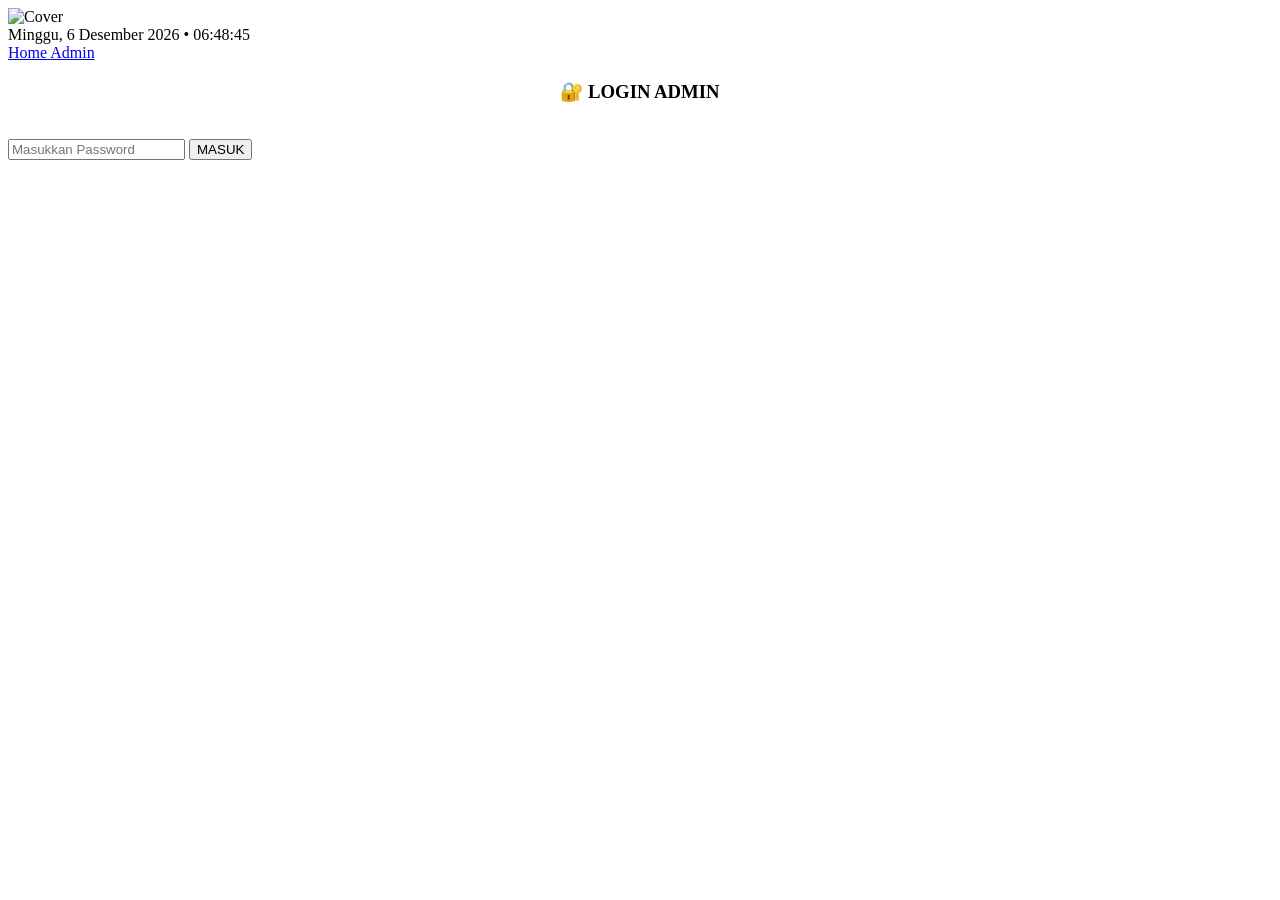
==== admin-login.html @ c1073d57 "Add files via upload" ====
<!DOCTYPE html>
<html lang="id">
  <head>
    <meta charset="UTF-8" />

    <meta name="viewport" content="width=device-width, initial-scale=1.0" />

    <title>Admin Login</title>

    <link rel="stylesheet" href="assets/css/style.css" />
    <!-- FONT -->
    <link rel="preconnect" href="https://fonts.googleapis.com" />
    <link rel="preconnect" href="https://fonts.gstatic.com" crossorigin />

    <link
      href="https://fonts.googleapis.com/css2?family=Poppins:wght@400;500;600;700&display=swap"
      rel="stylesheet"
    />
  </head>

  <body>
    <div class="mobile-frame">
      <!-- COVER -->
      <div class="header">
        <img src="assets/images/cover.png" alt="Cover" />
      </div>
      <div class="top-info">
        <div id="waktu"></div>
      </div>
      <div class="navbar">
        <a href="index.html" class="nav-btn"> Home </a>

        <a href="admin.html" class="nav-btn active"> Admin </a>
      </div>
      <div class="content">
        <h3 style="text-align: center">🔐 LOGIN ADMIN</h3>
        <br />

        <input
          id="password"
          class="input"
          type="password"
          placeholder="Masukkan Password"
        />

        <button class="button" onclick="login()">MASUK</button>
      </div>
    </div>

    <script>
      const API_URL =
        "https://script.google.com/macros/s/AKfycbzy3Ku4FGpQm0CJTcTv8_jKcerRDlUNhLxXrbm6QeGMrsaIiq7Y0jzTk0Lb9EdSKy8/exec";

      async function login() {
        const pass = document.getElementById("password").value;

        const res = await fetch(API_URL + "?action=adminPassword");

        const data = await res.json();

        if (pass === data.password) {
          localStorage.setItem("adminLogin", "true");

          localStorage.setItem("adminLoginTime", Date.now());

          location.href = "admin.html";
        } else {
          alert("Password salah");
        }
      }
      function updateWaktu() {
        const sekarang = new Date();

        const hari = [
          "Minggu",
          "Senin",
          "Selasa",
          "Rabu",
          "Kamis",
          "Jumat",
          "Sabtu",
        ];

        const bulan = [
          "Januari",
          "Februari",
          "Maret",
          "April",
          "Mei",
          "Juni",
          "Juli",
          "Agustus",
          "September",
          "Oktober",
          "November",
          "Desember",
        ];

        const namaHari = hari[sekarang.getDay()];
        const tanggal = sekarang.getDate();
        const namaBulan = bulan[sekarang.getMonth()];
        const tahun = sekarang.getFullYear();

        let jam = sekarang.getHours().toString().padStart(2, "0");
        let menit = sekarang.getMinutes().toString().padStart(2, "0");
        let detik = sekarang.getSeconds().toString().padStart(2, "0");

        document.getElementById("waktu").innerHTML =
          `${namaHari}, ${tanggal} ${namaBulan} ${tahun} • ${jam}:${menit}:${detik}`;
      }

      updateWaktu();

      setInterval(updateWaktu, 1000);
    </script>
  </body>
</html>
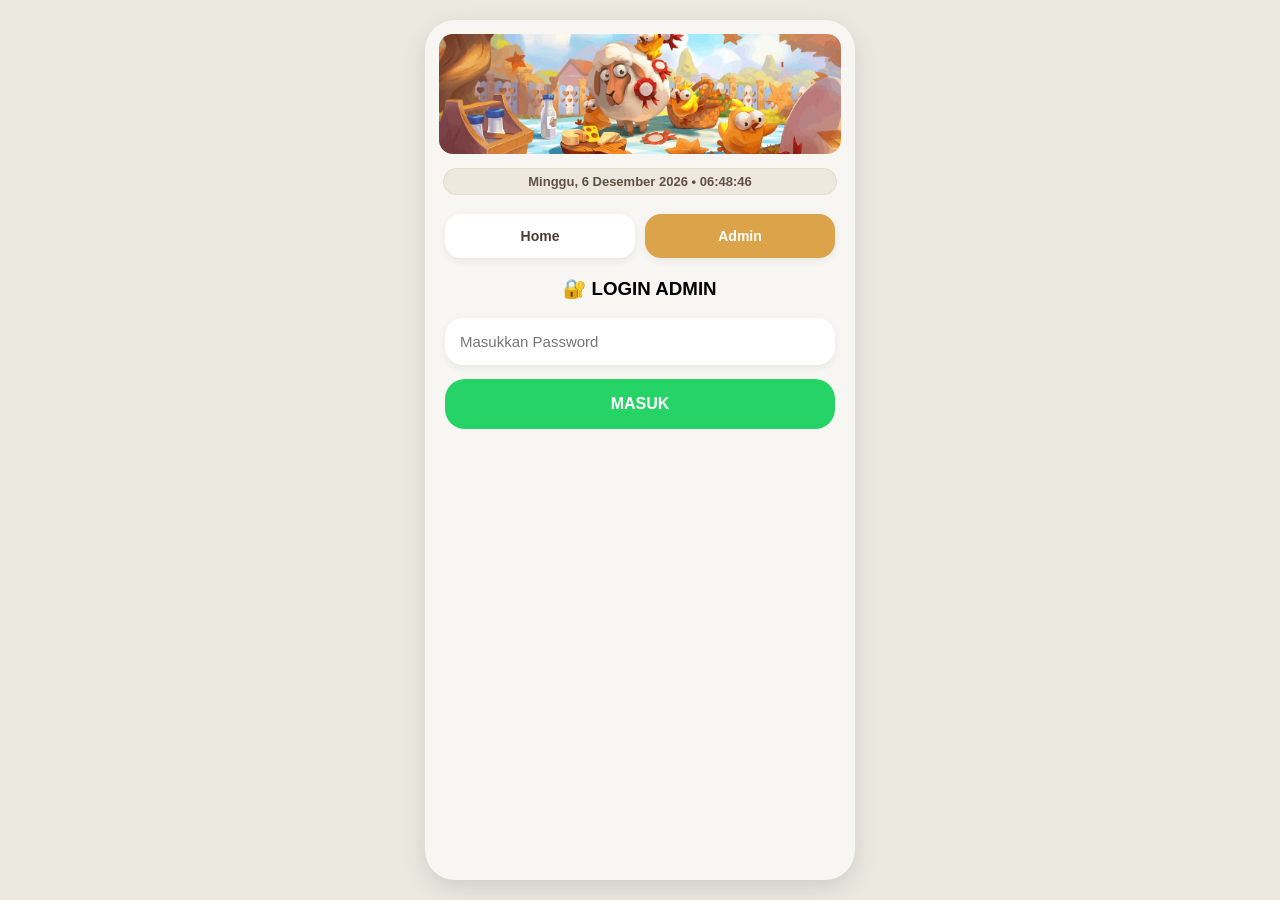
==== commit 8045efa3: "Update admin-login.html" ====
--- a/admin-login.html
+++ b/admin-login.html
@@ -6,7 +6,7 @@
     <meta name="viewport" content="width=device-width, initial-scale=1.0" />
 
     <title>Admin Login</title>
-
+    <link rel="icon" type="image/x-icon" href="assets/images/favicon.ico" />
     <link rel="stylesheet" href="assets/css/style.css" />
     <!-- FONT -->
     <link rel="preconnect" href="https://fonts.googleapis.com" />
--- a/assets/css/style.css
+++ b/assets/css/style.css
@@ -0,0 +1,942 @@
+* {
+  margin: 0;
+  padding: 0;
+  box-sizing: border-box;
+}
+
+body {
+  background: #ece9e1;
+  font-family: "Poppins", sans-serif;
+  display: flex;
+  justify-content: center;
+  padding: 20px 10px;
+  min-height: 100vh;
+}
+
+.mobile-frame {
+  width: 100%;
+  max-width: 430px;
+  background: #f8f6f2;
+  border-radius: 30px;
+  overflow: hidden;
+  box-shadow: 0 8px 25px rgba(0, 0, 0, 0.12);
+}
+
+.header {
+  padding: 14px;
+}
+
+.header img {
+  width: 100%;
+  height: 120px;
+  object-fit: cover;
+  border-radius: 14px;
+  display: block;
+}
+
+.content {
+  padding: 20px;
+}
+
+.title {
+  text-align: center;
+  margin-bottom: 24px;
+  font-size: 30px;
+  color: #3f3127;
+  font-weight: 700;
+}
+
+.title h1 {
+  font-size: 30px;
+  color: #3f3127;
+}
+
+.price {
+  margin-top: 4px;
+  font-size: 18px;
+  font-weight: 700;
+  color: #7a5a3d;
+}
+
+.form-group {
+  margin-bottom: 16px;
+}
+
+.form-group label {
+  display: block;
+  margin-bottom: 8px;
+  font-size: 14px;
+  font-weight: 600;
+  color: #4b3d2f;
+}
+
+.input {
+  width: 100%;
+  border: none;
+  background: #fff;
+  border-radius: 18px;
+  padding: 15px;
+  font-size: 15px;
+  outline: none;
+  box-shadow: 0 3px 8px rgba(0, 0, 0, 0.06);
+
+  -webkit-tap-highlight-color: transparent;
+}
+
+textarea {
+  width: 100%;
+  height: 180px;
+  border: none;
+  resize: none;
+  background: #fff;
+  border-radius: 20px;
+  padding: 16px;
+  font-size: 15px;
+  outline: none;
+  box-shadow: 0 3px 8px rgba(0, 0, 0, 0.06);
+  font-family: "Poppins", sans-serif;
+
+  -webkit-tap-highlight-color: transparent;
+}
+
+.button {
+  width: 100%;
+  border: none;
+  background: #e3a43b;
+  color: #fff;
+  font-size: 16px;
+  font-weight: 700;
+  padding: 16px;
+  border-radius: 20px;
+  margin-top: 14px;
+  cursor: pointer;
+
+  -webkit-tap-highlight-color: transparent;
+}
+
+.button:active {
+  transform: scale(0.98);
+}
+
+.notif {
+  position: fixed;
+  bottom: 25px;
+  left: 50%;
+  transform: translateX(-50%) translateY(100px);
+
+  background: #2f2f2f;
+  color: #fff;
+
+  padding: 14px 20px;
+
+  border-radius: 14px;
+
+  font-size: 14px;
+  font-weight: 600;
+
+  opacity: 0;
+
+  transition: 0.3s;
+
+  z-index: 9999;
+}
+
+.notif.show {
+  opacity: 1;
+  transform: translateX(-50%) translateY(0);
+}
+
+/* NAVBAR */
+
+.navbar {
+  display: flex;
+  gap: 10px;
+  padding: 5px 20px 0;
+}
+
+.nav-btn {
+  flex: 1;
+
+  text-decoration: none;
+
+  background: #ffffff;
+
+  color: #4b3d2f;
+
+  text-align: center;
+
+  padding: 14px;
+
+  border-radius: 16px;
+
+  font-size: 14px;
+  font-weight: 600;
+
+  box-shadow: 0 3px 8px rgba(0, 0, 0, 0.06);
+
+  transition: 0.2s;
+}
+
+.nav-btn.active {
+  background: #dca44a;
+  color: #fff;
+}
+
+/* MEMBER */
+
+.member-box {
+  background: #fff;
+  padding: 18px;
+  border-radius: 22px;
+  margin-bottom: 22px;
+  box-shadow: 0 3px 8px rgba(0, 0, 0, 0.06);
+}
+
+.member-title {
+  font-size: 16px;
+  font-weight: 700;
+  color: #3f3127;
+  margin-bottom: 6px;
+}
+
+.member-subtitle {
+  font-size: 13px;
+  color: #7a5a3d;
+  margin-bottom: 16px;
+  line-height: 1.6;
+}
+
+.member-row {
+  display: flex;
+  gap: 10px;
+}
+
+.verify-btn {
+  border: none;
+  background: #dca44a;
+  color: #fff;
+  padding: 0 18px;
+  border-radius: 16px;
+  font-weight: 700;
+  cursor: pointer;
+}
+
+.locked {
+  opacity: 0.45;
+  pointer-events: none;
+}
+
+/* ALERT */
+
+.alert-box {
+  display: none;
+  padding: 14px 16px;
+  border-radius: 18px;
+  margin-bottom: 16px;
+  font-size: 14px;
+  font-weight: 600;
+  line-height: 1.6;
+}
+
+.alert-box.show {
+  display: block;
+}
+
+.alert-success {
+  background: #dff3d8;
+  color: #2e6b2e;
+}
+
+.alert-warning {
+  background: #fff5d6;
+  color: #8a6d1d;
+}
+
+.alert-error {
+  background: #ffdede;
+  color: #a13a3a;
+}
+
+.alert-info {
+  background: #dff2ff;
+  color: #276587;
+}
+/* =========================
+   INDEX PAGE
+========================= */
+
+.top-info {
+  margin: 0 18px 14px;
+
+  background: #efe8de;
+
+  border-radius: 16px;
+
+  padding: 5px 16px;
+
+  display: flex;
+  flex-direction: column;
+
+  justify-content: center;
+  align-items: center;
+
+  gap: 4px;
+
+  border: 1px solid rgba(0, 0, 0, 0.05);
+
+  font-size: 13px;
+  font-weight: 600;
+
+  color: #5f5145;
+
+  text-align: center;
+}
+
+#jam {
+  color: #d28f2c;
+  font-weight: 700;
+  font-size: 18px;
+}
+
+.menu-grid {
+  display: grid;
+  grid-template-columns: 1fr 1fr;
+  gap: 16px;
+}
+
+.product-card {
+  background: #fff;
+  border-radius: 18px;
+  overflow: hidden;
+  box-shadow: 0 4px 12px rgba(0, 0, 0, 0.08);
+  text-decoration: none;
+  color: inherit;
+  transition: 0.2s;
+}
+
+.product-card:hover {
+  transform: translateY(-2px);
+}
+
+.product-image {
+  width: 100%;
+  aspect-ratio: 1/1;
+  overflow: hidden;
+  background: #f5f5f5;
+}
+
+.product-image img {
+  width: 100%;
+  height: 100%;
+  object-fit: cover;
+  display: block;
+}
+
+.product-info {
+  padding: 10px;
+}
+
+.product-name {
+  font-size: 14px;
+  font-weight: 600;
+  line-height: 1.4;
+  color: #222;
+  margin-bottom: 6px;
+
+  display: -webkit-box;
+  -webkit-line-clamp: 2;
+  -webkit-box-orient: vertical;
+  overflow: hidden;
+}
+
+.mall-badge {
+  height: 18px;
+  vertical-align: middle;
+  margin-right: 4px;
+}
+
+.product-price {
+  font-size: 18px;
+  font-weight: 700;
+  color: #ff5a00;
+  margin-bottom: 8px;
+}
+
+.product-meta {
+  display: flex;
+  align-items: center;
+  gap: 8px;
+  font-size: 12px;
+  color: #666;
+}
+
+.rating-box {
+  display: flex;
+  align-items: center;
+  gap: 3px;
+
+  background: #fff7e6;
+  border: 1px solid #ffd591;
+
+  padding: 2px 6px;
+  border-radius: 8px;
+
+  color: #fa8c16;
+  font-weight: 600;
+}
+
+/* =========================
+   ADMIN PAGE
+========================= */
+
+.cover {
+  height: 170px;
+  background: #d8c4a2;
+
+  display: flex;
+  align-items: center;
+  justify-content: center;
+
+  font-size: 26px;
+  font-weight: 700;
+
+  color: #fff;
+}
+
+.order-list {
+  margin-top: 4px;
+  padding: 0 18px 24px;
+}
+
+.empty {
+  text-align: center;
+  opacity: 0.7;
+  padding: 30px;
+  font-size: 15px;
+  font-weight: 600;
+  color: #7a5a3d;
+}
+
+.loading-dots::after {
+  content: "";
+  animation: dots 1.5s infinite;
+}
+
+@keyframes dots {
+  0% {
+    content: "";
+  }
+
+  33% {
+    content: ".";
+  }
+
+  66% {
+    content: "..";
+  }
+
+  100% {
+    content: "...";
+  }
+}
+
+.spinner {
+  width: 40px;
+  height: 40px;
+  margin: 15px auto 0;
+
+  border: 4px solid #e5d5b6;
+  border-top: 4px solid #dca44a;
+
+  border-radius: 50%;
+
+  animation: spin 0.8s linear infinite;
+}
+
+@keyframes spin {
+  from {
+    transform: rotate(0deg);
+  }
+
+  to {
+    transform: rotate(360deg);
+  }
+}
+
+/* SECTION TITLE */
+
+.section-title {
+  font-size: 11px;
+
+  font-weight: 700;
+
+  color: #9b866d;
+
+  margin: 0 20px 10px;
+
+  letter-spacing: 1px;
+
+  text-transform: uppercase;
+}
+
+/* MENU TAB */
+
+.menu-tab {
+  margin: 0 18px 18px;
+
+  background: #efe8de;
+
+  border-radius: 18px;
+
+  display: flex;
+
+  overflow: hidden;
+
+  border: 1px solid rgba(0, 0, 0, 0.05);
+}
+
+/* TAB BUTTON */
+
+.tab-btn {
+  flex: 1;
+
+  border: none;
+
+  background: transparent;
+
+  padding: 12px 8px;
+
+  font-size: 12px;
+  font-weight: 600;
+
+  color: #6a5848;
+
+  cursor: pointer;
+
+  transition: 0.25s;
+}
+
+.tab-btn:not(:last-child) {
+  border-right: 1px solid rgba(0, 0, 0, 0.06);
+}
+
+.tab-btn.active {
+  background: #d7a04c;
+  color: white;
+}
+
+/* NAVIGASI TANGGAL */
+
+.tanggal-nav {
+  display: flex;
+
+  overflow-x: auto;
+
+  margin-bottom: 22px;
+
+  background: #efe8de;
+
+  border-radius: 20px;
+
+  border: 1px solid rgba(0, 0, 0, 0.05);
+
+  scrollbar-width: none;
+
+  -webkit-overflow-scrolling: touch;
+}
+
+.tanggal-nav::-webkit-scrollbar {
+  display: none;
+}
+
+/* BUTTON TANGGAL */
+
+.tanggal-btn {
+  flex: none;
+
+  min-width: 140px;
+
+  border: none;
+
+  background: transparent;
+
+  padding: 16px 20px;
+
+  white-space: nowrap;
+
+  font-size: 15px;
+  font-weight: 700;
+
+  color: #6a5848;
+
+  cursor: pointer;
+
+  transition: 0.25s;
+}
+
+.tanggal-btn:not(:last-child) {
+  border-right: 1px solid rgba(0, 0, 0, 0.06);
+}
+
+.tanggal-btn.active {
+  background: #d7a04c;
+  color: #fff;
+}
+
+/* TXT BOX */
+
+.txt-box {
+  background: #fff;
+
+  border-radius: 24px;
+
+  padding: 18px;
+
+  box-shadow: 0 3px 10px rgba(0, 0, 0, 0.05);
+}
+
+.txt-box textarea {
+  width: 100%;
+
+  min-height: 420px;
+
+  border: none;
+
+  resize: none;
+
+  outline: none;
+
+  background: transparent;
+
+  font-size: 15px;
+
+  line-height: 1.9;
+
+  color: #2f2f2f;
+
+  font-family: "Poppins", sans-serif;
+}
+
+.product-badge {
+  display: inline-block;
+
+  padding: 6px 14px;
+
+  border-radius: 999px;
+
+  font-size: 12px;
+  font-weight: 700;
+
+  color: #fff;
+
+  margin-bottom: 14px;
+}
+
+.badge-bem {
+  background: #dca44a;
+}
+
+.badge-sem {
+  background: #4a8fdc;
+}
+
+.badge-lem {
+  background: #4adc7c;
+}
+
+.copy-btn {
+  width: 100%;
+
+  border: none;
+
+  margin-top: 14px;
+
+  background: #2f2f2f;
+
+  color: #fff;
+
+  padding: 14px;
+
+  border-radius: 16px;
+
+  font-size: 14px;
+  font-weight: 700;
+
+  cursor: pointer;
+}
+
+/* HEADER TEXT */
+
+.header-text {
+  margin: 14px 14px 10px;
+
+  background: linear-gradient(135deg, #dca44a, #b67a1f);
+
+  border-radius: 24px;
+
+  min-height: 77px;
+
+  display: flex;
+  align-items: center;
+  justify-content: center;
+
+  text-align: center;
+
+  padding: 20px;
+
+  color: #fff;
+
+  font-size: 22px;
+  font-weight: 700;
+
+  line-height: 1.7;
+
+  letter-spacing: 1px;
+
+  box-shadow: 0 6px 18px rgba(0, 0, 0, 0.12);
+}
+.total-box {
+  background: #fff;
+  padding: 20px;
+  border-radius: 22px;
+  margin-bottom: 18px;
+  text-align: center;
+  box-shadow: 0 3px 8px rgba(0, 0, 0, 0.06);
+}
+
+.total-label {
+  font-size: 13px;
+  color: #777;
+}
+
+.total-price {
+  font-size: 28px;
+  font-weight: 700;
+  color: #dca44a;
+}
+
+.qris-box {
+  background: #fff;
+  padding: 20px;
+  border-radius: 22px;
+  margin-bottom: 18px;
+  text-align: center;
+  box-shadow: 0 3px 8px rgba(0, 0, 0, 0.06);
+}
+
+.qris-box img {
+  width: 100%;
+  max-width: 280px;
+  border-radius: 12px;
+}
+.button {
+  width: 100%;
+  border: none;
+  background: #25d366;
+  color: #fff;
+  font-size: 16px;
+  font-weight: 700;
+  padding: 16px;
+  border-radius: 20px;
+  margin-top: 14px;
+  cursor: pointer;
+
+  display: flex;
+  align-items: center;
+  justify-content: center;
+  gap: 10px;
+}
+
+.wa-icon {
+  width: 22px;
+  height: 22px;
+}
+.order-card {
+  background: #fff;
+  border-radius: 22px;
+  padding: 18px;
+  margin-bottom: 16px;
+  box-shadow: 0 3px 8px rgba(0, 0, 0, 0.06);
+}
+
+.order-id {
+  font-size: 12px;
+  color: #888;
+  margin-bottom: 8px;
+}
+
+.order-name {
+  font-size: 18px;
+  font-weight: 700;
+  margin-bottom: 10px;
+  color: #3f3127;
+}
+
+.order-info {
+  font-size: 14px;
+  line-height: 1.8;
+  color: #555;
+}
+
+.status-pending {
+  display: inline-block;
+  margin-top: 12px;
+  padding: 6px 12px;
+  border-radius: 999px;
+  background: #ffe3e3;
+  color: #c0392b;
+  font-size: 12px;
+  font-weight: 700;
+}
+
+.status-done {
+  display: inline-block;
+  margin-top: 12px;
+  padding: 6px 12px;
+  border-radius: 999px;
+  background: #dff3d8;
+  color: #2e6b2e;
+  font-size: 12px;
+  font-weight: 700;
+}
+.admin-title {
+  text-align: center;
+  font-size: 16px;
+  font-weight: 700;
+  color: #3f3127;
+  margin-bottom: 0px;
+}
+.back-wrap {
+  padding: 0 20px 15px;
+}
+
+.back-btn:hover {
+  transform: translateY(-2px);
+}
+
+.back-btn:active {
+  transform: scale(0.97);
+}
+.checkout-header {
+  display: flex;
+  align-items: center;
+  gap: 12px;
+
+  margin: 10px;
+}
+
+.checkout-title {
+  flex: 1;
+
+  background: #efe8de;
+
+  border-radius: 18px;
+
+  padding: 14px;
+
+  text-align: center;
+
+  font-size: 16px;
+  font-weight: 700;
+
+  color: #4b3d2f;
+}
+
+.back-btn {
+  width: 60px;
+  height: 60px;
+
+  display: flex;
+  flex-direction: column;
+
+  align-items: center;
+  justify-content: center;
+
+  text-decoration: none;
+
+  background: #fff;
+
+  color: #4b3d2f;
+
+  border-radius: 18px;
+
+  box-shadow: 0 3px 8px rgba(0, 0, 0, 0.06);
+
+  transition: 0.2s;
+}
+
+.back-btn:active {
+  transform: scale(0.96);
+}
+
+.back-arrow {
+  font-size: 22px;
+  font-weight: 700;
+  line-height: 1;
+}
+
+.back-text {
+  font-size: 10px;
+  font-weight: 600;
+  margin-top: 2px;
+}
+.loading-page {
+  text-align: center;
+  padding: 40px 20px;
+  font-size: 15px;
+  font-weight: 600;
+  color: #7a5a3d;
+}
+
+.spinner {
+  width: 40px;
+  height: 40px;
+  margin: 15px auto 0;
+
+  border: 4px solid #e5d5b6;
+  border-top: 4px solid #dca44a;
+
+  border-radius: 50%;
+
+  animation: spin 0.8s linear infinite;
+}
+
+@keyframes spin {
+  from {
+    transform: rotate(0deg);
+  }
+
+  to {
+    transform: rotate(360deg);
+  }
+}
+.logout-btn{
+  width:auto;
+  padding:8px 14px;
+  font-size:12px;
+
+}
+.admin-actions{
+  display:flex;
+  justify-content:flex-end;
+  margin-bottom:12px;
+}
+
+.logout-wrap{
+  display:flex;
+  justify-content:flex-end;
+  margin-top:10px;
+}
+
+.admin-header{
+  display:flex;
+  align-items:center;
+  justify-content:space-between;
+}
+
+.logout-icon{
+  border:none;
+  background:none;
+  font-size:22px;
+  cursor:pointer;
+}
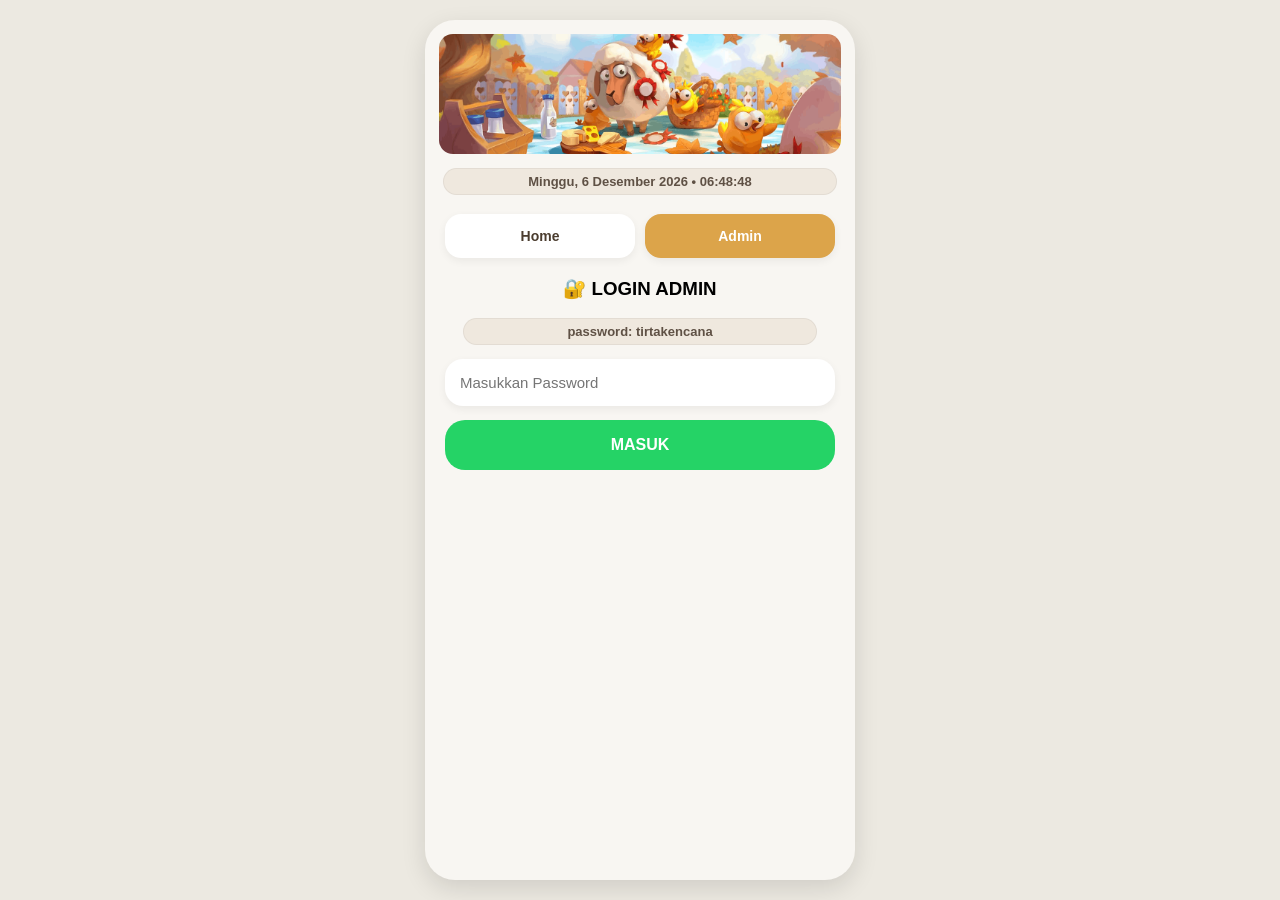
==== commit 44e56038: "Update admin-login.html" ====
--- a/admin-login.html
+++ b/admin-login.html
@@ -35,7 +35,9 @@
       <div class="content">
         <h3 style="text-align: center">🔐 LOGIN ADMIN</h3>
         <br />
-
+<div class="top-info">
+        password: tirtakencana
+      </div>
         <input
           id="password"
           class="input"
